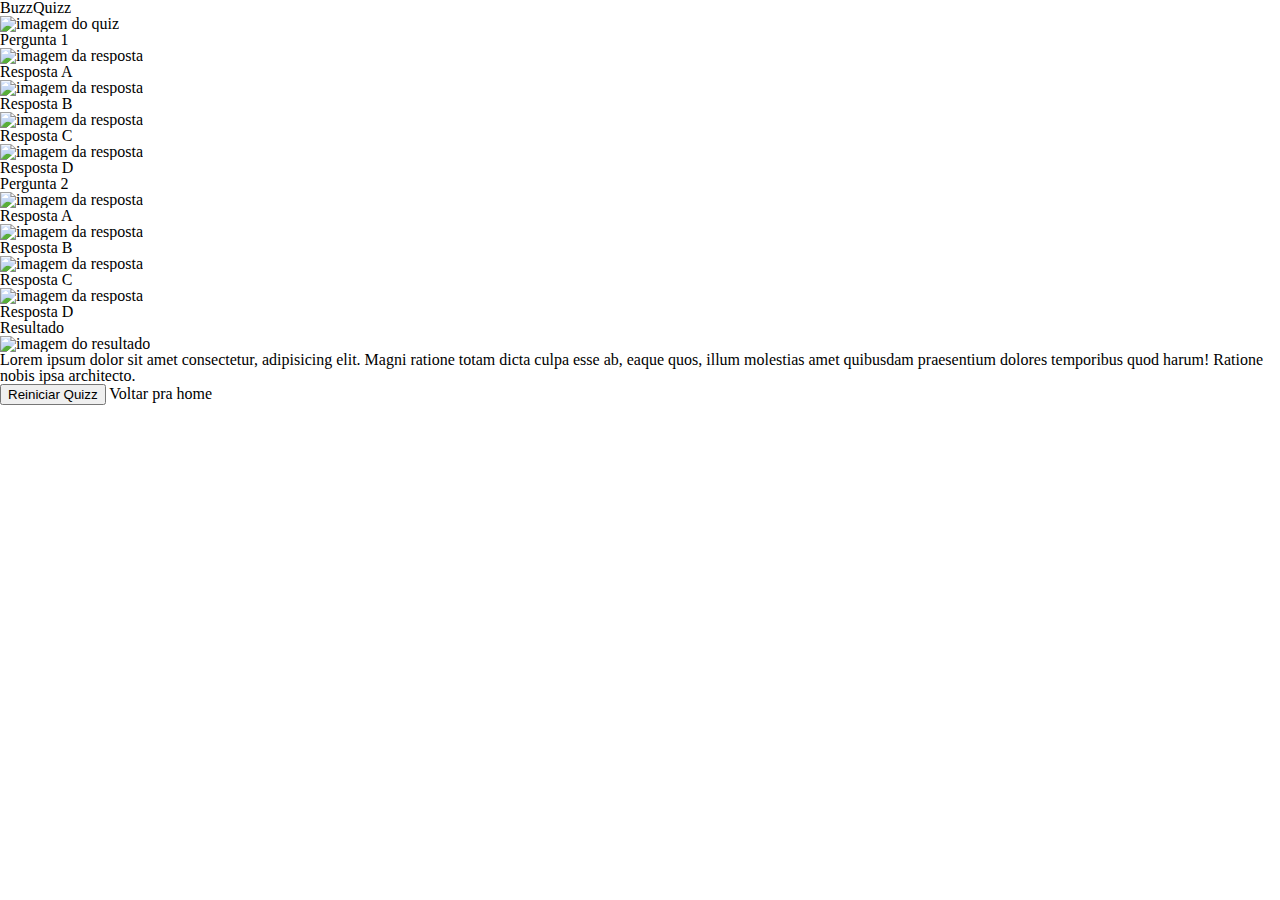
==== 2-pagina-quizz.html @ 8631e6bc "Merge branch 'main' of https://github.com/shemlouk/projeto6-buzzquizz" ====
<!DOCTYPE html>

<html lang="pt-br">
  <head>
    <meta charset="UTF-8" />
    <meta http-equiv="X-UA-Compatible" content="IE=edge" />
    <meta name="viewport" content="width=device-width, initial-scale=1.0" />
    <title>BuzzQuizz</title>
    <link rel="stylesheet" href="./css/reset.css" />
    <link rel="stylesheet" href="./css/2-2-pagina-quizz.css" />
  </head>
  <body>
    <header>
      <a href="#">BuzzQuizz</a>
    </header>

    <div class="quizz-header">
      <figure class="quizz-banner">
        <img data-quizz="image" alt="imagem do quiz" />
        <h1 data-quizz="title" class="quizz-title"></h1>
      </figure>
    </div>

    <ul data-quizz="questions" class="quizz-questions">
      <li class="question">
        <p class="question__title blue-background">Pergunta 1</p>
        <div class="question__answers">
          <div data-quizz="answers" class="answer">
            <figure class="answer__image">
              <img src="https://http.cat/412.jpg" alt="imagem da resposta" />
            </figure>
            <p class="answer__text">Resposta A</p>
          </div>
          <div class="answer">
            <figure class="answer__image">
              <img src="https://http.cat/412.jpg" alt="imagem da resposta" />
            </figure>
            <p class="answer__text">Resposta B</p>
          </div>
          <div class="answer">
            <figure class="answer__image">
              <img src="https://http.cat/412.jpg" alt="imagem da resposta" />
            </figure>
            <p class="answer__text">Resposta C</p>
          </div>
          <div class="answer">
            <figure class="answer__image">
              <img src="https://http.cat/412.jpg" alt="imagem da resposta" />
            </figure>
            <p class="answer__text">Resposta D</p>
          </div>
        </div>
      </li>

      <li class="question">
        <p class="question__title lilac-background">Pergunta 2</p>
        <div class="question__answers">
          <div class="answer">
            <figure class="answer__image">
              <img src="https://http.cat/412.jpg" alt="imagem da resposta" />
            </figure>
            <p class="answer__text">Resposta A</p>
          </div>
          <div class="answer">
            <figure class="answer__image">
              <img src="https://http.cat/412.jpg" alt="imagem da resposta" />
            </figure>
            <p class="answer__text">Resposta B</p>
          </div>
          <div class="answer">
            <figure class="answer__image">
              <img src="https://http.cat/412.jpg" alt="imagem da resposta" />
            </figure>
            <p class="answer__text">Resposta C</p>
          </div>
          <div class="answer">
            <figure class="answer__image">
              <img src="https://http.cat/412.jpg" alt="imagem da resposta" />
            </figure>
            <p class="answer__text">Resposta D</p>
          </div>
        </div>
      </li>
    </ul>

    <div class="quizz-result hidden">
      <div class="result">
        <p class="result__title">Resultado</p>
        <div>
          <div class="result__image">
            <img src="https://http.cat/412.jpg" alt="imagem do resultado" />
          </div>
          <p class="result__text">
            Lorem ipsum dolor sit amet consectetur, adipisicing elit. Magni
            ratione totam dicta culpa esse ab, eaque quos, illum molestias amet
            quibusdam praesentium dolores temporibus quod harum! Ratione nobis
            ipsa architecto.
          </p>
        </div>
      </div>

      <div class="options">
        <button class="restart">Reiniciar Quizz</button>
        <a class="return" href="./1-lista-quizz.html">Voltar pra home</a>
      </div>
    </div>

    <script src="https://cdn.jsdelivr.net/npm/axios/dist/axios.min.js"></script>
    <script src="./js/2-pagina-quizz.js"></script>
  </body>
</html>
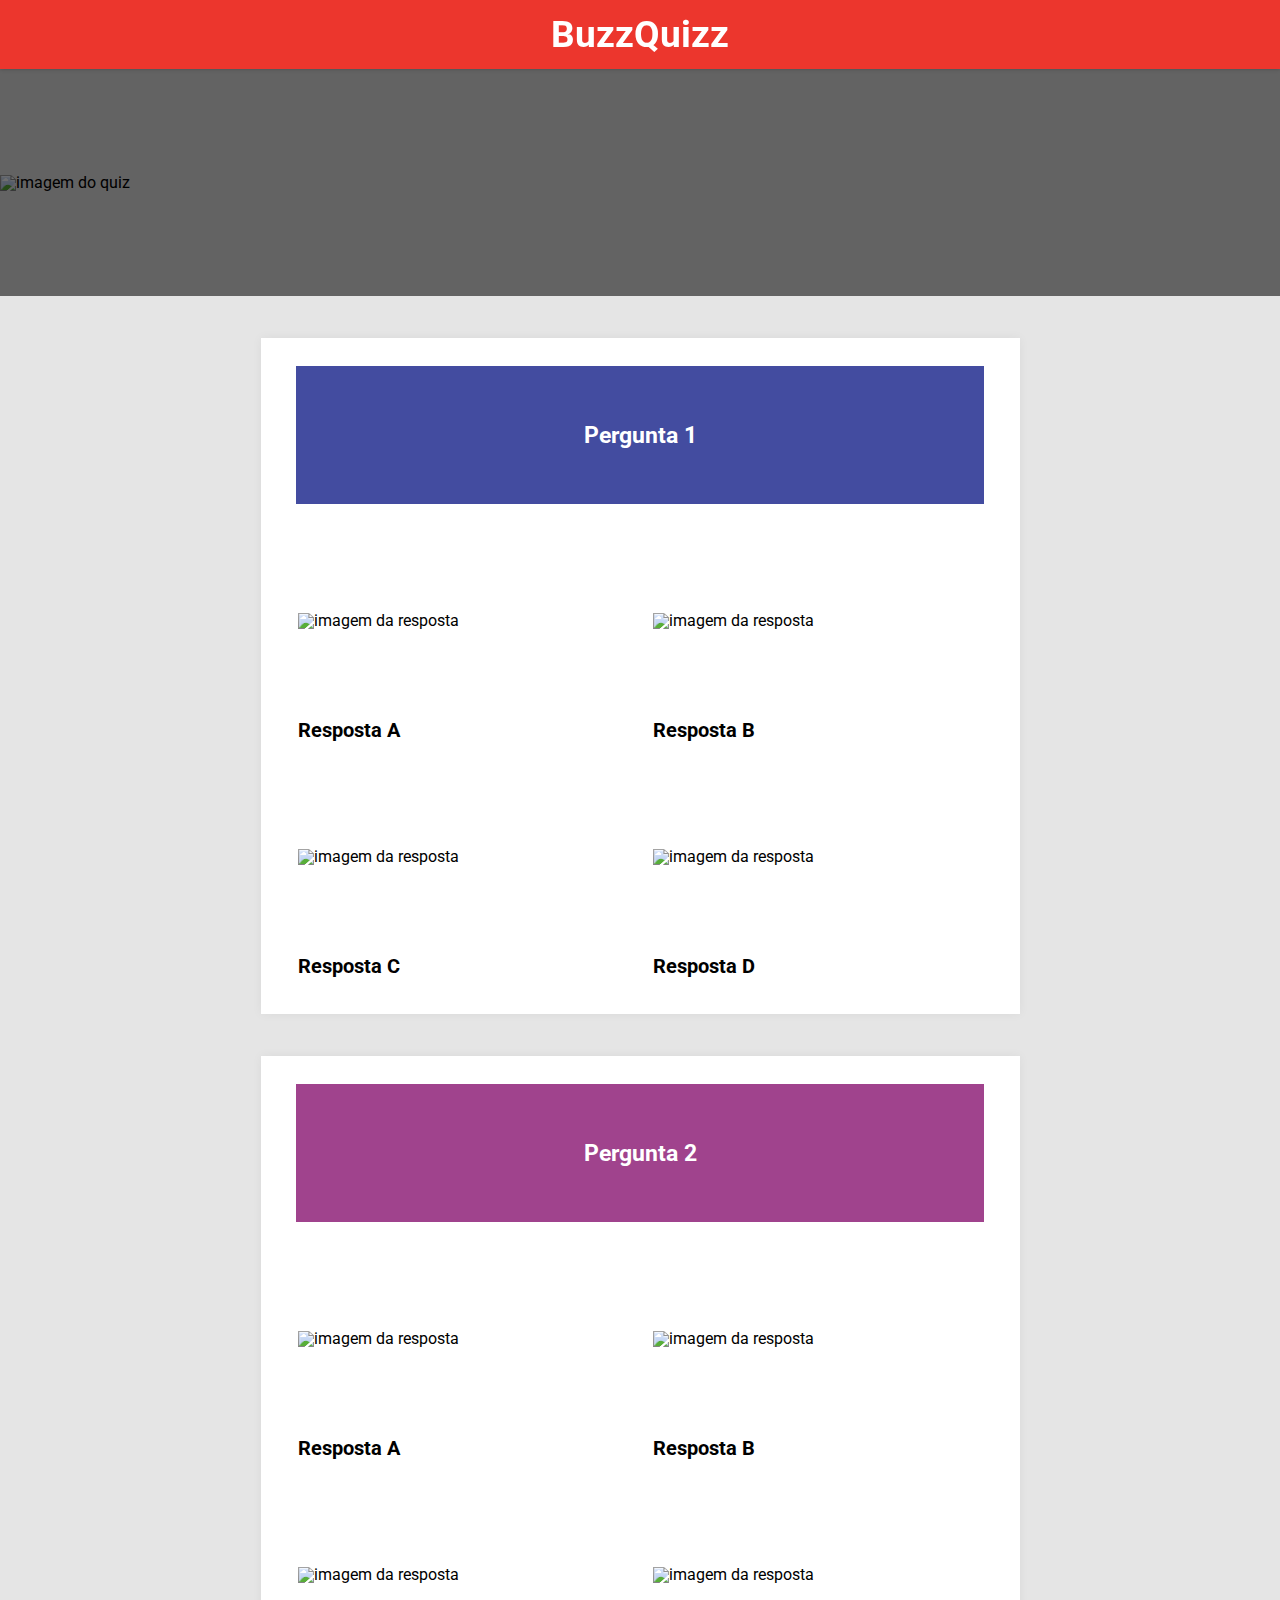
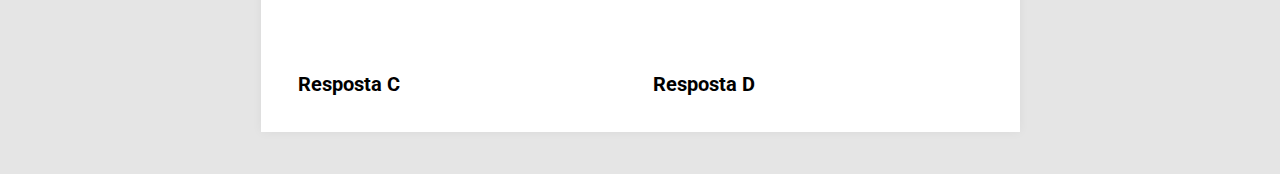
==== commit ae9b50c0: "Quizzes renderizados com degradê" ====
--- a/2-pagina-quizz.html
+++ b/2-pagina-quizz.html
@@ -7,11 +7,11 @@
     <meta name="viewport" content="width=device-width, initial-scale=1.0" />
     <title>BuzzQuizz</title>
     <link rel="stylesheet" href="./css/reset.css" />
-    <link rel="stylesheet" href="./css/2-2-pagina-quizz.css" />
+    <link rel="stylesheet" href="./css/2-pagina-quizz.css" />
   </head>
   <body>
     <header>
-      <a href="#">BuzzQuizz</a>
+      <a href="./1-lista-quizz.html">BuzzQuizz</a>
     </header>
 
     <div class="quizz-header">
--- a/css/2-pagina-quizz.css
+++ b/css/2-pagina-quizz.css
@@ -0,0 +1,263 @@
+@import url("https://fonts.googleapis.com/css2?family=Roboto:wght@100;300;400;500;700&display=swap");
+
+:root {
+  --background-color: #E5E5E5;
+  --main-color: #EC362D;
+  --font-color-red: #FF4B4B;
+  --font-color-green: #009C22;
+  --font-color-gray: #484848;
+}
+
+/* || GENERAL || */
+
+* {
+  box-sizing: border-box;
+  font-family: 'Roboto', sans-serif !important;
+}
+
+body {
+  height: 100vh;
+  width: 100%;
+  display: flex;
+  flex-direction: column;
+  align-items: center;
+  background-color: var(--background-color);
+  overflow-y: scroll;
+}
+
+img {
+  width: 100%;
+  transition: .3s ease-out;
+}
+
+img:hover {
+  transform: scale(1.05);
+}
+
+/* || HEADER || */
+
+header {
+  width: 100%;
+  height: 69px;
+  background-color: var(--main-color);
+  color: white;
+  font-size: 37px;
+  font-weight: 700;
+  display: flex;
+  align-items: center;
+  justify-content: center;
+  box-shadow: 0px 0px 4px rgba(0,0,0,.25);
+  position: fixed;
+  top: 0px;
+  left: 0px;
+  z-index: 1;
+}
+
+/* || QUIZZ - Header || */
+
+.quizz-header {
+  width: 100%;
+  margin-top: 69px;
+  margin-bottom: 42px;
+}
+
+.quizz-banner {
+  height: 227px;
+  overflow: hidden;
+  display: flex;
+  justify-content: center;
+  align-items: center;
+  position: relative;
+}
+
+.quizz-title {
+  user-select: none;
+  pointer-events: none;
+  position: absolute;
+  top: 0px;
+  left: 0px;
+  width: 100%;
+  height: 100%;
+  background-color: rgba(0,0,0,.57);
+  display: flex;
+  justify-content: center;
+  align-items: center;
+  font-size: 39px;
+  color: white;
+}
+
+/* || QUIZZ - Questions || */
+
+.question {
+  width: 759px;
+  height: 676px;
+  background-color: white;
+  box-shadow: 0px 0px 10px rgba(0,0,0,.05);
+  padding: 28px 36px;
+  display: flex;
+  flex-direction: column;
+  justify-content: space-between;
+  align-items: center;
+  margin-bottom: 42px;
+}
+
+.question__title {
+  width: 688px;
+  height: 138px;
+  display: flex;
+  justify-content: center;
+  align-items: center;
+  color: white;
+  font-size: 23px;
+  font-weight: 700;
+}
+
+/* || QUIZZ - Answers || */
+
+.question__answers {
+  display: grid;
+  grid-template-columns: 330px 330px;
+  grid-template-rows: 217px 217px;
+  gap: 19px 25px;
+}
+
+.answer {
+  transition: .3s ease-out;
+}
+
+.answer:active {
+  transform: scale(.95);
+}
+
+.answer:hover {
+  transform: scale(1.02);
+}
+
+.answer__image {
+  height: 175px;
+  overflow: hidden;
+  display: flex;
+  justify-content: center;
+  align-items: center;
+}
+
+.answer__text {
+  font-size: 20px;
+  font-weight: 700;
+  margin-top: 12px;
+}
+
+/* || QUIZZ - Results || */
+
+.quizz-result {
+  display: flex;
+  flex-direction: column;
+  align-items: center;
+}
+
+.result {
+  width: 759px;
+  height: 430px;
+  background: white;
+  box-shadow: 0px 0px 10px rgba(0,0,0,.05);
+  padding: 18px;
+  display: flex;
+  flex-direction: column;
+  justify-content: space-between;
+  margin-bottom: 57px;
+}
+
+.result__title {
+  width: 727px;
+  height: 99px;
+  background-color: var(--main-color);
+  display: flex;
+  justify-content: center;
+  align-items: center;
+  font-size: 23px;
+  font-weight: 700;
+  color: white;
+}
+
+.result > div {
+  height: 273px;
+  display: flex;
+  justify-content: space-between;
+}
+
+.result__image {
+  width: 364px;
+  overflow: hidden;
+  display: flex;
+  justify-content: center;
+  align-items: center;
+}
+
+.result__text {
+  width: 328px;
+  font-size: 19px;
+  line-height: 25px;
+  font-weight: 700;
+}
+
+/* || QUIZZ - Options || */
+
+.options {
+  display: flex;
+  flex-direction: column;
+  align-items: center;
+  margin-bottom: 85px;
+}
+
+.restart {
+  width: 260px;
+  height: 52px;
+  background-color: var(--main-color);
+  color: white;
+  border: none;
+  border-radius: 15px;
+  font-size: 21px;
+  font-weight: 300;
+  margin-bottom: 16px;
+  cursor: pointer;
+  transition: .2s ease-out;
+}
+
+.restart:hover {
+  background-color: #ca261d;
+}
+
+.restart:active {
+  transform: scale(0.97);
+}
+
+.return {
+  font-size: 21px;
+  color: #818181;
+}
+
+/* || JS Classes || */
+
+.blue-background {
+  background-color: #434CA0;
+}
+
+.lilac-background {
+  background-color: #A0438D;
+}
+
+.opaque {
+  filter: opacity(.3);
+}
+
+.right-answer {
+  color: var(--font-color-green);
+}
+
+.wrong-answer {
+  color: var(--font-color-red);
+}
+
+.hidden {
+  display: none;
+}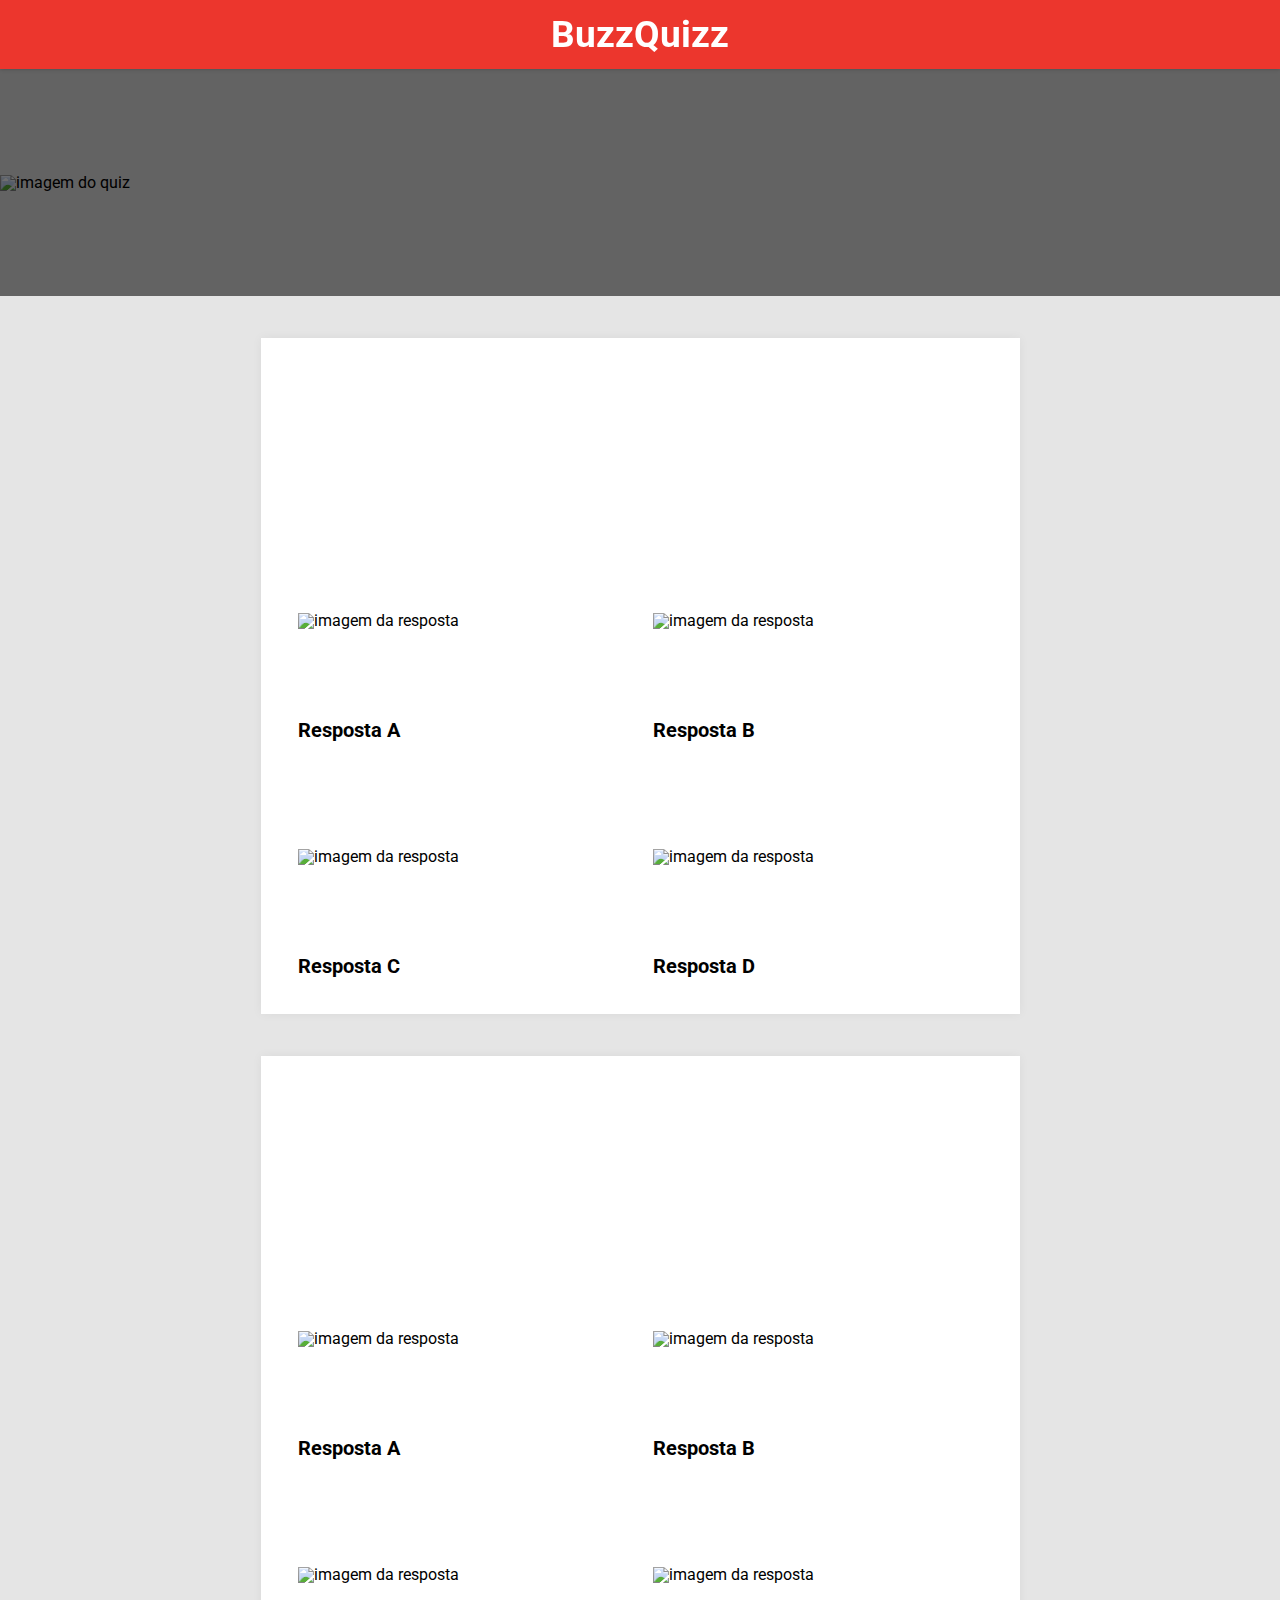
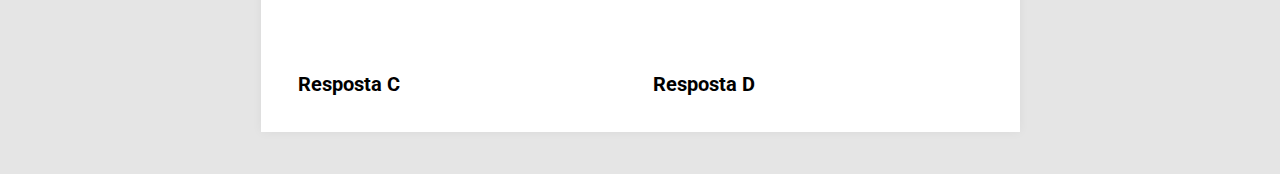
==== commit c11e066e: "adicionado evento de seleção de resposta" ====
--- a/2-pagina-quizz.html
+++ b/2-pagina-quizz.html
@@ -11,7 +11,7 @@
   </head>
   <body>
     <header>
-      <a href="./1-lista-quizz.html">BuzzQuizz</a>
+      <a href="#">BuzzQuizz</a>
     </header>
 
     <div class="quizz-header">
@@ -25,7 +25,7 @@
       <li class="question">
         <p class="question__title blue-background">Pergunta 1</p>
         <div class="question__answers">
-          <div data-quizz="answers" class="answer">
+          <div class="answer">
             <figure class="answer__image">
               <img src="https://http.cat/412.jpg" alt="imagem da resposta" />
             </figure>
--- a/css/2-pagina-quizz.css
+++ b/css/2-pagina-quizz.css
@@ -238,14 +238,6 @@
 
 /* || JS Classes || */
 
-.blue-background {
-  background-color: #434CA0;
-}
-
-.lilac-background {
-  background-color: #A0438D;
-}
-
 .opaque {
   filter: opacity(.3);
 }
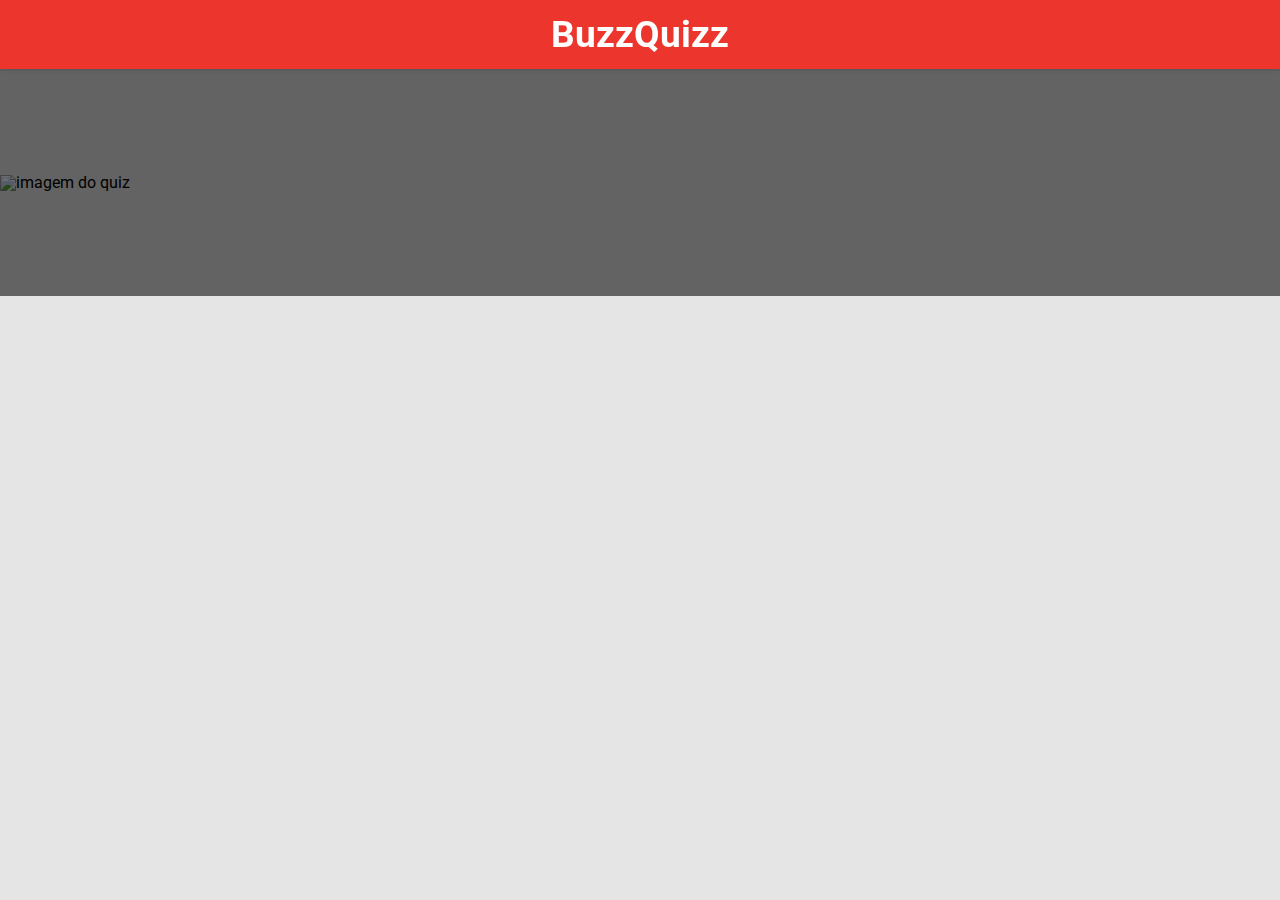
==== commit 8d1843cf: "adicionado auto scroll e seleção única de resposta" ====
--- a/2-pagina-quizz.html
+++ b/2-pagina-quizz.html
@@ -11,7 +11,7 @@
   </head>
   <body>
     <header>
-      <a href="#">BuzzQuizz</a>
+      <a href="./1-lista-quizz.html">BuzzQuizz</a>
     </header>
 
     <div class="quizz-header">
@@ -21,70 +21,10 @@
       </figure>
     </div>
 
-    <ul data-quizz="questions" class="quizz-questions">
-      <li class="question">
-        <p class="question__title blue-background">Pergunta 1</p>
-        <div class="question__answers">
-          <div class="answer">
-            <figure class="answer__image">
-              <img src="https://http.cat/412.jpg" alt="imagem da resposta" />
-            </figure>
-            <p class="answer__text">Resposta A</p>
-          </div>
-          <div class="answer">
-            <figure class="answer__image">
-              <img src="https://http.cat/412.jpg" alt="imagem da resposta" />
-            </figure>
-            <p class="answer__text">Resposta B</p>
-          </div>
-          <div class="answer">
-            <figure class="answer__image">
-              <img src="https://http.cat/412.jpg" alt="imagem da resposta" />
-            </figure>
-            <p class="answer__text">Resposta C</p>
-          </div>
-          <div class="answer">
-            <figure class="answer__image">
-              <img src="https://http.cat/412.jpg" alt="imagem da resposta" />
-            </figure>
-            <p class="answer__text">Resposta D</p>
-          </div>
-        </div>
-      </li>
+    <ul data-quizz="questions" class="quizz-questions"></ul>
 
-      <li class="question">
-        <p class="question__title lilac-background">Pergunta 2</p>
-        <div class="question__answers">
-          <div class="answer">
-            <figure class="answer__image">
-              <img src="https://http.cat/412.jpg" alt="imagem da resposta" />
-            </figure>
-            <p class="answer__text">Resposta A</p>
-          </div>
-          <div class="answer">
-            <figure class="answer__image">
-              <img src="https://http.cat/412.jpg" alt="imagem da resposta" />
-            </figure>
-            <p class="answer__text">Resposta B</p>
-          </div>
-          <div class="answer">
-            <figure class="answer__image">
-              <img src="https://http.cat/412.jpg" alt="imagem da resposta" />
-            </figure>
-            <p class="answer__text">Resposta C</p>
-          </div>
-          <div class="answer">
-            <figure class="answer__image">
-              <img src="https://http.cat/412.jpg" alt="imagem da resposta" />
-            </figure>
-            <p class="answer__text">Resposta D</p>
-          </div>
-        </div>
-      </li>
-    </ul>
-
-    <div class="quizz-result hidden">
-      <div class="result">
+    <div data-quizz="final" class="quizz-result hidden">
+      <div data-quizz="result" class="result">
         <p class="result__title">Resultado</p>
         <div>
           <div class="result__image">
